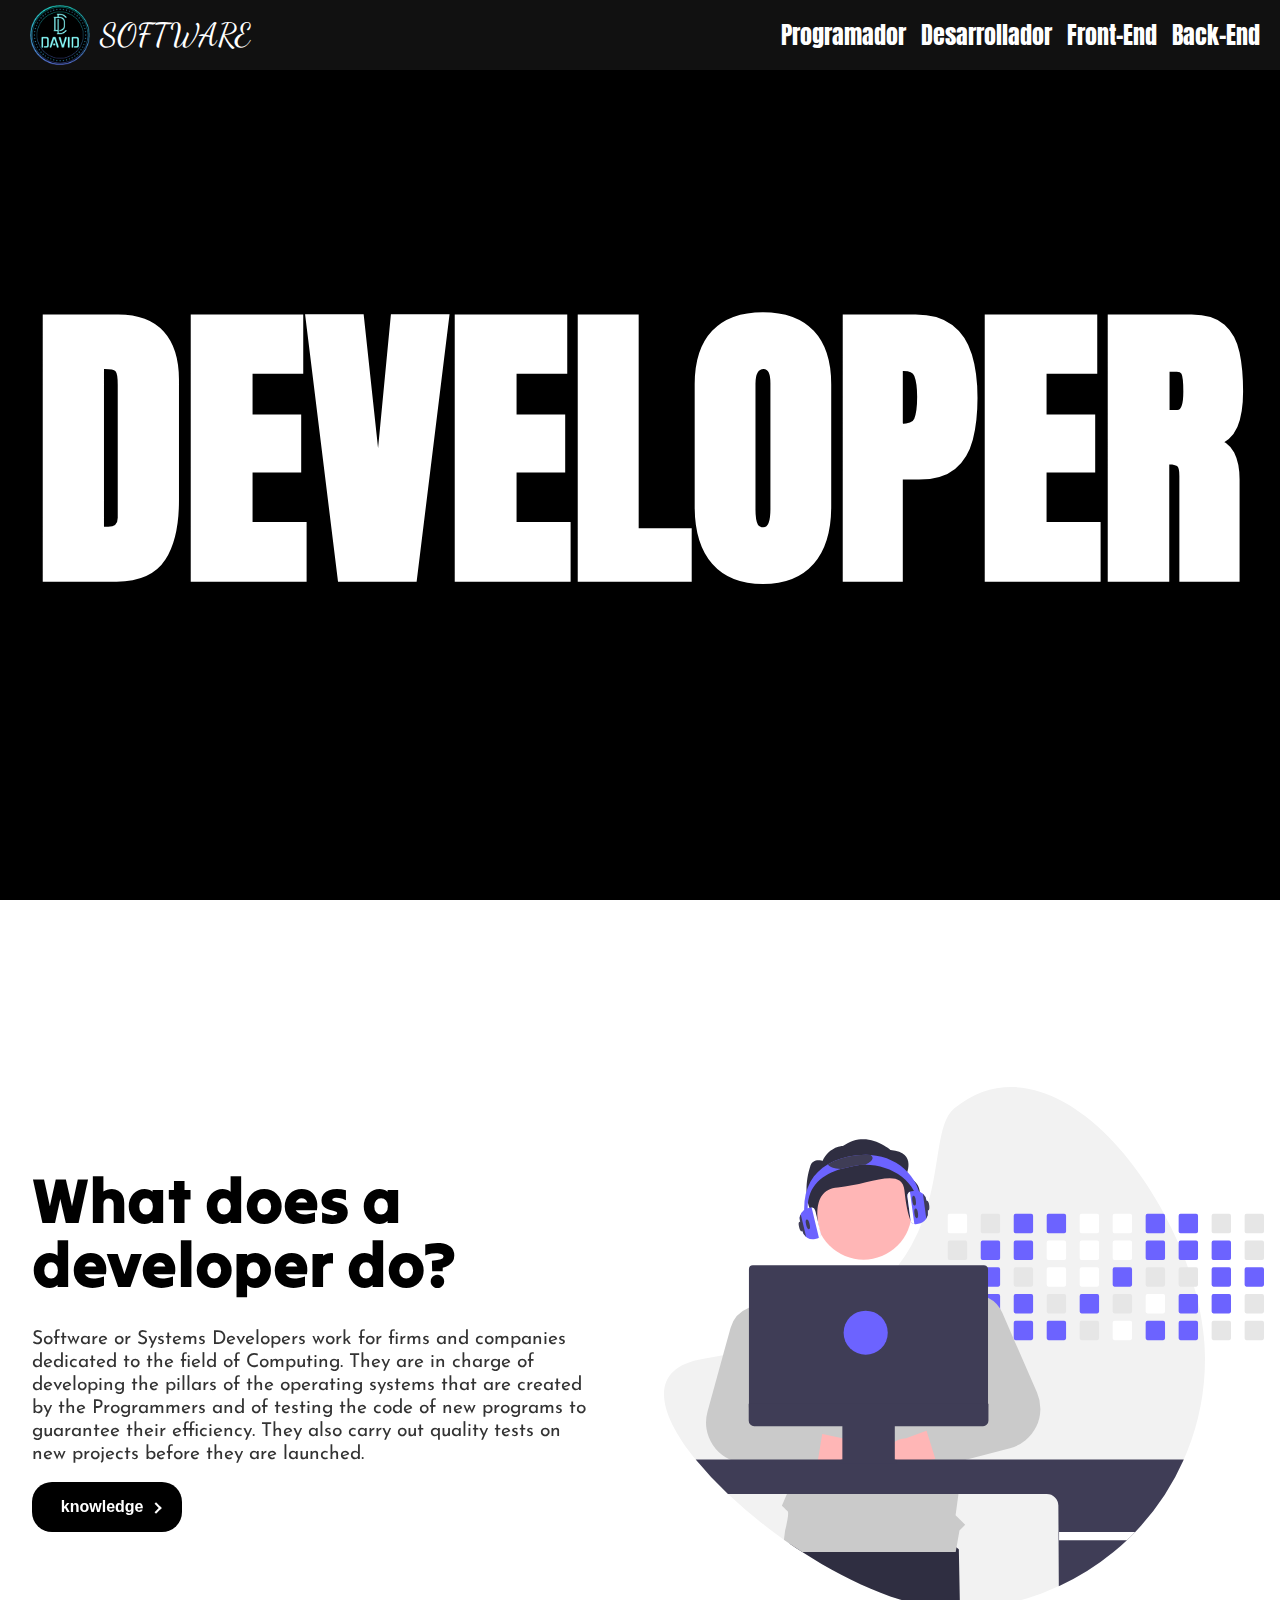
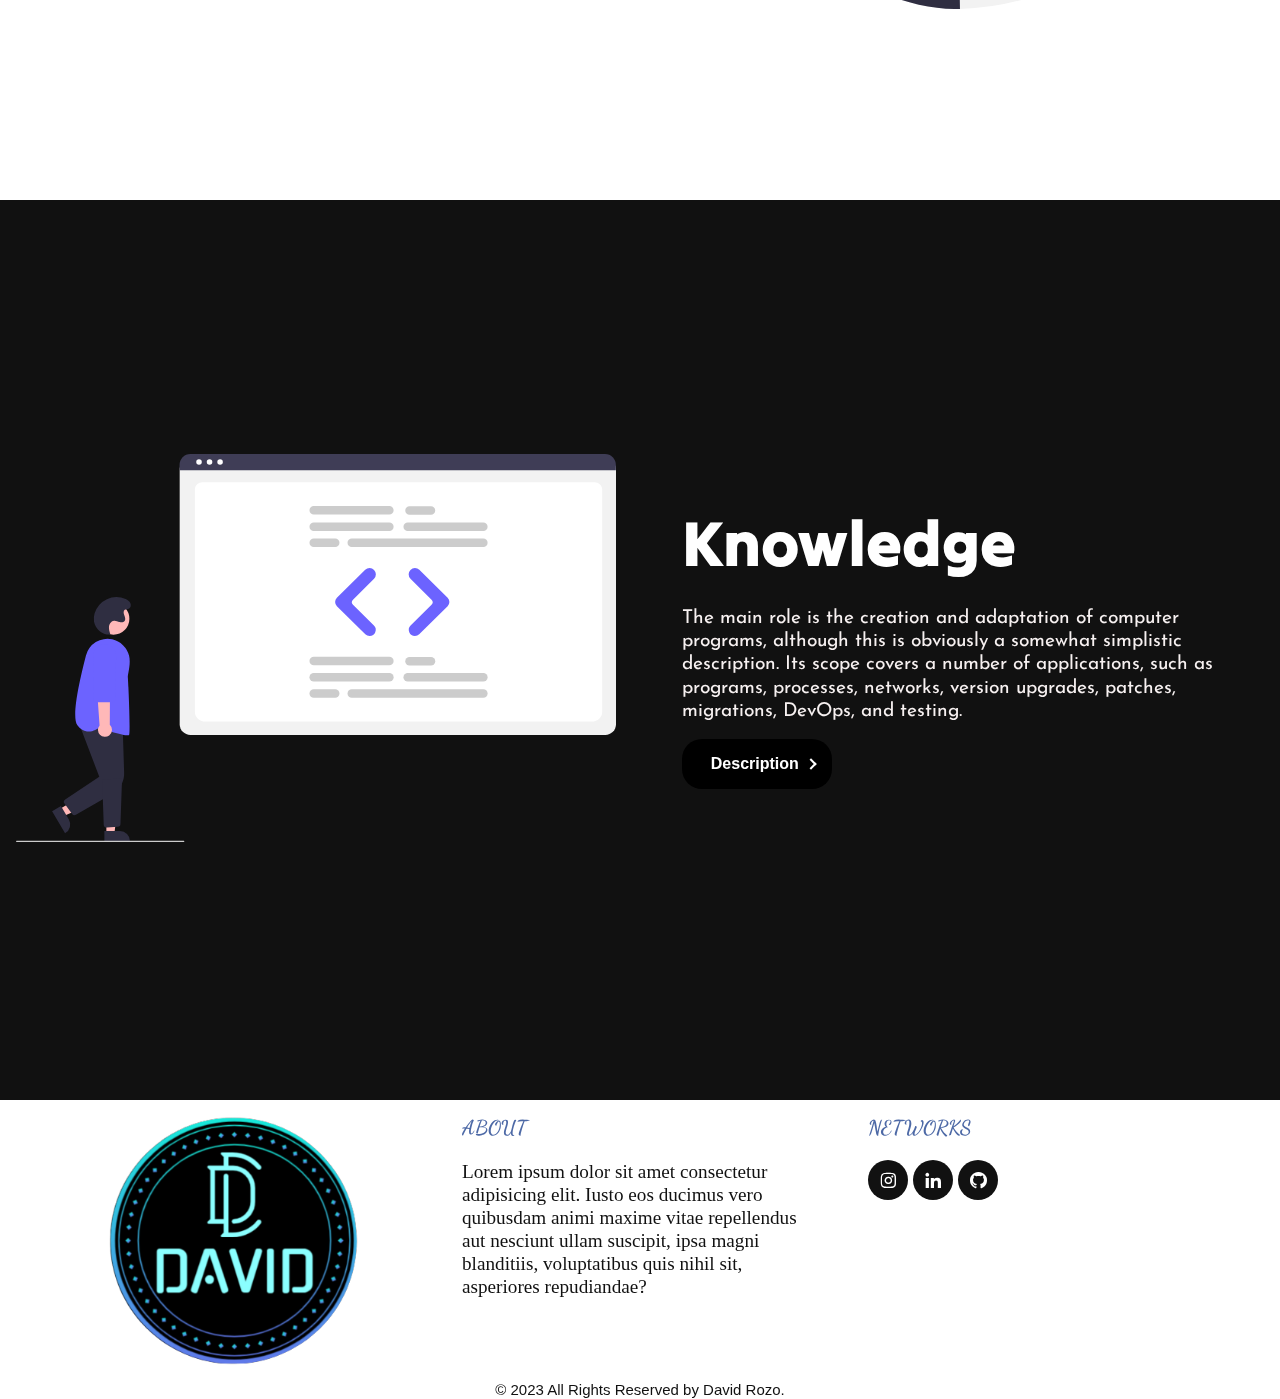
==== ASSETS/HTML/Developer.HTML @ 3167f1c3 "Se agregan dos interfaces" ====
<!DOCTYPE html>
<html lang="en">

<head>
    <meta charset="UTF-8">
    <meta http-equiv="X-UA-Compatible" content="IE=edge">
    <link href='https://unpkg.com/boxicons@2.1.4/css/boxicons.min.css' rel='stylesheet'>
    <link rel="shortcut icon" href="../IMG/Logo-DavidTr.png" type="image/x-icon">
    <meta name="viewport" content="width=device-width, initial-scale=1.0">
    <link rel="stylesheet" href="../CSS/Programmer.css">
    <title>Programmer || David-Tr</title>
</head>

<body>
    <header class="hero">
        <nav class="nav">
            <div class="nav_logo">
                <img src="../IMG/Logo-DavidTr.png" alt="Logo-DavidTR">
                <span>SOFTWARE</span>
            </div>

            <ul class="nav_link nav__link--menu">
                <li class="nav_items">
                    <a href="#" class="nav_links">Programador</a>
                </li>
                <li class="nav_items">
                    <a href="#" class="nav_links">Desarrollador</a>
                </li>
                <li class="nav_items">
                    <a href="#" class="nav_links">Front-End</a>
                </li>
                <li class="nav_items">
                    <a href="#" class="nav_links">Back-End</a>
                </li>
            </ul>
        </nav>
    </header>

    <div class="content-title">
        <video autoplay muted preload loop>
            <source src="../IMG/Video-Cielo.mp4">
        </video>
        <div class="title developer">
            <h1">Developer</h1>
        </div>
    </div>

    <section class="corps">
        <article class="description" id="description">
            <div class="text-info">
                <h2 style="--i: #000;">What does a developer do?</h2>
                <p style="--ct: #333;">Software or Systems Developers work for firms and companies dedicated to the
                    field of Computing. They are in charge of developing the pillars of the operating systems that are
                    created by the Programmers and of testing the code of new programs to guarantee their efficiency.
                    They also carry out quality tests on new projects before they are launched.</p>
                <a href="#knowledge" class="btn">
                    knowledge
                    <div class="arrow-wrapper">
                        <div class="arrow"></div>
                    </div>
                </a>
            </div>
            <div class="image">
                <img src="../IMG/Developer.svg" alt="Developer">
            </div>
        </article>
        <article class="knowledge" id="knowledge">
            <div class="text-info">
                <h2 style="--i: #fff;">Knowledge</h2>
                <p style="--ct: #f7f1f1;">The main role is the creation and adaptation of computer programs, although
                    this is obviously a somewhat simplistic description. Its scope covers a number of applications, such
                    as programs, processes, networks, version upgrades, patches, migrations, DevOps, and testing.</p>
                <a href="#description" class="btn">
                    Description
                    <div class="arrow-wrapper">
                        <div class="arrow"></div>
                    </div>
                </a>
            </div>
            <div class="image">
                <img src="../IMG/Code.svg" alt="Code">
            </div>
        </article>
    </section>

    <Footer class="footer">
        <div class="footer-content">
            <div class="logo-footer">
                <figure>
                    <img src="../IMG/Logo-DavidTr.png" alt="DavidTr">
                </figure>
            </div>
            <div class="concerning">
                <h2>About</h2>
                <p>Lorem ipsum dolor sit amet consectetur adipisicing elit. Iusto eos ducimus vero quibusdam animi
                    maxime
                    vitae repellendus aut nesciunt ullam suscipit, ipsa magni blanditiis, voluptatibus quis nihil sit,
                    asperiores repudiandae?</p>
            </div>
            <div class="networks">
                <h2>Networks</h2>
                <ul class="social-icons">
                    <li>
                        <a href="#" target="_blank"
                            style="--clr: radial-gradient(circle at 30% 107%, #fdf497 0%, #fdf497 5%, #fd5949 45%,#d6249f 60%,#285AEB 90%);">
                            <i class='bx bxl-instagram'></i>
                        </a>
                    </li>
                    <li>
                        <a href="#" target="_blank" style="--clr: #7072f0;">
                            <i class='bx bxl-linkedin'></i>
                        </a>
                    </li>
                    <li>
                        <a href="https://github.com/Dav1d-Tr" target="_blank" style="--clr: #238636;">
                            <i class='bx bxl-github'></i>
                        </a>
                    </li>
                </ul>
            </div>
        </div>
        <div class="licence">
            <small>&copy; 2023 All Rights Reserved by David Rozo.</small>
        </div>
    </Footer>

</body>

</html>
---- ASSETS/CSS/Programmer.css ----
@import url('https://fonts.googleapis.com/css2?family=Acme&family=Anton&family=Dancing+Script:wght@700&display=swap');
@import url('https://fonts.googleapis.com/css2?family=Acme&family=Dancing+Script:wght@700&display=swap');
@import url('https://fonts.googleapis.com/css2?family=Josefin+Sans&display=swap');
@import url('https://fonts.googleapis.com/css2?family=Tilt+Warp&display=swap');

* {
    margin: 0;
    padding: 0;
    box-sizing: border-box;
}

html {
    scroll-behavior: smooth;
}

body {
    font-family: 'Poppins', sans-serif;
}

/* Nav */

.nav {
    background: #111;
    width: 100%;
    height: 70px;
    display: flex;
    justify-content: space-between;
    align-items: center;
    color: #fff;
    padding: 10px 20px;
    position: fixed;
    z-index: 4;
}

.nav_logo {
    font-family: 'Acme', sans-serif;
    font-family: 'Dancing Script', cursive;
    padding: 10px;
    display: flex;
    justify-content: center;
    align-items: center;
    font-size: 2rem;
}

.nav_logo img {
    width: 60px;
    margin-right: 10px;
}

.nav__link--menu {
    display: flex;
    justify-content: center;
    align-items: center;
    gap: 15px;
}

.nav_items {
    list-style: none;
}

.nav_items a {
    font-family: 'Anton', sans-serif;
    text-decoration: none;
    color: #fff;
    font-size: 24px;
    transition: .5s;
}

.nav_items a:hover {
    color: #4d69a6;
}

/* Title */

.content-title {
    width: 100%;
    height: 100vh;
    z-index: -1;
}

.content-title video {
    width: 100%;
    height: 100%;
}

.title {
    font-family: 'Anton', sans-serif;
    position: absolute;
    top: 0;
    left: 0;
    background: #000000;
    height: 100%;
    width: 100%;
    color: #fff;
    display: flex;
    justify-content: center;
    align-items: center;
    font-size: 117px;
    font-weight: bold;
    text-transform: uppercase;
    mix-blend-mode: multiply;
}

.developer{
    font-size: 300px;
}

.description {
    width: 100%;
    height: 100vh;
    display: flex;
    justify-content: center;
    align-items: center;
    padding: 1rem;
    gap: 50px;
    background: #fff;
}

.text-info {
    padding: 1rem;
}

.text-info h2 {
    font-size: 4rem;
    margin-bottom: 2rem;
    text-align: left;
    font-family: 'Tilt Warp', cursive;
    line-height: 1;
    color: var(--i);
}

.text-info p {
    font-family: 'Josefin Sans', sans-serif;
    margin-bottom: 1rem;
    font-size: 1.2rem;
    line-height: 1.2;
    color: var(--ct);
}

.image img {
    width: 600px;
}

.btn {
    box-sizing: border-box;
    border: 0;
    border-radius: 20px;
    color: #ffffff;
    padding: 1em 1.8em;
    background: #000000;
    display: flex;
    transition: 0.2s background;
    align-items: center;
    gap: 0.6em;
    font-weight: bold;
    width: 150px;
    text-decoration: none;
}

.btn .arrow-wrapper {
    display: flex;
    justify-content: center;
    align-items: center;
}

.btn .arrow {
    margin-top: 1px;
    width: 10px;
    background: #000000;
    height: 2px;
    position: relative;
    transition: 0.2s;
}

.btn .arrow::before {
    content: "";
    box-sizing: border-box;
    position: absolute;
    border: solid #ffffff;
    border-width: 0 2px 2px 0;
    display: inline-block;
    top: -3px;
    right: 3px;
    transition: 0.2s;
    padding: 3px;
    transform: rotate(-45deg);
}

.btn:hover {
    background-color: #6C63FF;
}

.btn:hover .arrow {
    background: #ffffff;
}

.btn:hover .arrow:before {
    right: 0;
}

.knowledge {
    display: flex;
    justify-content: center;
    align-items: center;
    width: 100%;
    height: 100vh;
    background: #111;
    gap: 50px;
    padding: 1rem;
    flex-direction: row-reverse;
}

/* ---> footer <---*/

.footer {
    width: 100%;
    background: #ffffff;
}

.footer .footer-content {
    width: 100%;
    max-width: 1200px;
    margin: auto;
    display: grid;
    grid-template-columns: repeat(3, 1fr);
    grid-gap: 50px;
    padding: 1em;
}

.footer .footer-content .logo-footer figure {
    width: 100%;
    height: 100%;
    display: flex;
    justify-content: center;
    align-items: center;
}

.footer .footer-content .logo-footer figure img {
    width: 250px;
}

.footer .footer-content h2 {
    font-family: 'Acme', sans-serif;
    font-family: 'Dancing Script', cursive;
    color: #4d69a6;
    margin-bottom: 20px;
    font-size: 20px;
    text-transform: uppercase;
}

.footer .footer-content p {
    font-family: Georgia, 'Times New Roman', Times, serif;
    font-size: 1.2rem;
    line-height: 1.2;
    color: #111;
}

.social-icons {
    list-style: none;
    display: flex;
    margin: 0;
}

.social-icons li {
    display: inline-block;
    padding: 0;
    margin-right: 5px;
}

.social-icons li:last-child {
    margin-right: 0;
}

.social-icons li a {
    font-size: 20px;
    display: block;
    text-align: center;
    border-radius: 50%;
    width: 40px;
    height: 40px;
    line-height: 40px;
    background: #444;
    color: #ddd;
    transition: 0.3s;
}

.social-icons li a i {
    line-height: 40px !important;
}

.social-icons {
    width: 40px;
}

.social-icons li {
    margin-bottom: 5px;
}

.social-icons li:last-child {
    margin-right: 0;
}

.social-icons li a {
    background: #111;
    color: #ffffff;
}

.social-icons li a:hover {
    background: var(--clr);
    color: #fff;
}

.footer .licence {
    background: #ffffff;
    text-align: center;
    color: #111;
}

.footer .licence small {
    font-size: 15px;
}

@media screen and (max-width: 768px) {

    .nav {
        width: 100%;
        height: 70px;
        display: flex;
        justify-content: space-between;
        align-items: center;
        color: #fff;
        padding: 5px 5px;
    }

    .nav_logo {
        font-family: 'Acme', sans-serif;
        font-family: 'Dancing Script', cursive;
        padding: 10px;
        display: flex;
        justify-content: center;
        align-items: center;
        font-size: 2rem;
    }

    .nav_logo img {
        width: 50px;
        margin-right: 5px;
    }

    .nav__link--menu {
        display: flex;
        justify-content: center;
        align-items: center;
        column-gap: 10px;
    }

    .nav_items {
        list-style: none;
    }

    .nav_items a {
        text-decoration: none;
        color: #fff;
        font-size: 20px;
    }

    /* Title */

    .title {
        font-size: 30px;
    }

    .developer{
        font-size: 75px;
    }

    .description {
        height: 100%;
        gap: 20px;
        flex-direction: column-reverse;
    }

    .text-info {
        padding: 1rem;
        display: flex;
        align-items: center;
        flex-direction: column;
    }
    
    .text-info h2 {
        font-size: 2rem;
        margin-bottom: 1rem;
        text-align: center;
    }
    
    .text-info p {
        margin-bottom: 1rem;
        font-size: 1.2rem;
    }
    
    .image img {
        width: 300px;
    }

    .knowledge {
        height: 100%;
        gap: 20px;
        flex-direction: column-reverse;
    }

    .footer .footer-content {
        margin: auto;
        width: 90%;
        grid-template-columns: repeat(1, 1fr);
        grid-gap: 30px;
        padding: 1em;
    }

    .footer .footer-content h2,
    p {
        text-align: center;
    }

    .social-icons {
        width: 100%;
        display: flex;
        justify-content: center;
        display: flex;
        list-style: none;
        margin: 0 auto;
    }

    .social-icons li {
        display: flex;
        padding: 0;
        margin-right: 5px;
        margin-bottom: 0;
    }

    .social-icons li:last-child {
        margin-right: 0;
    }

    .social-icons li a {
        display: flex;
        justify-content: center;
        text-align: center;
        text-decoration: none;
    }

    .social-icons li a i {
        line-height: 40px !important;
    }

    .social-icons li a {
        background: #444;
        color: #ddd;
    }

    .social-icons li a:hover {
        background: var(--clr);
        color: #fff;
    }
}
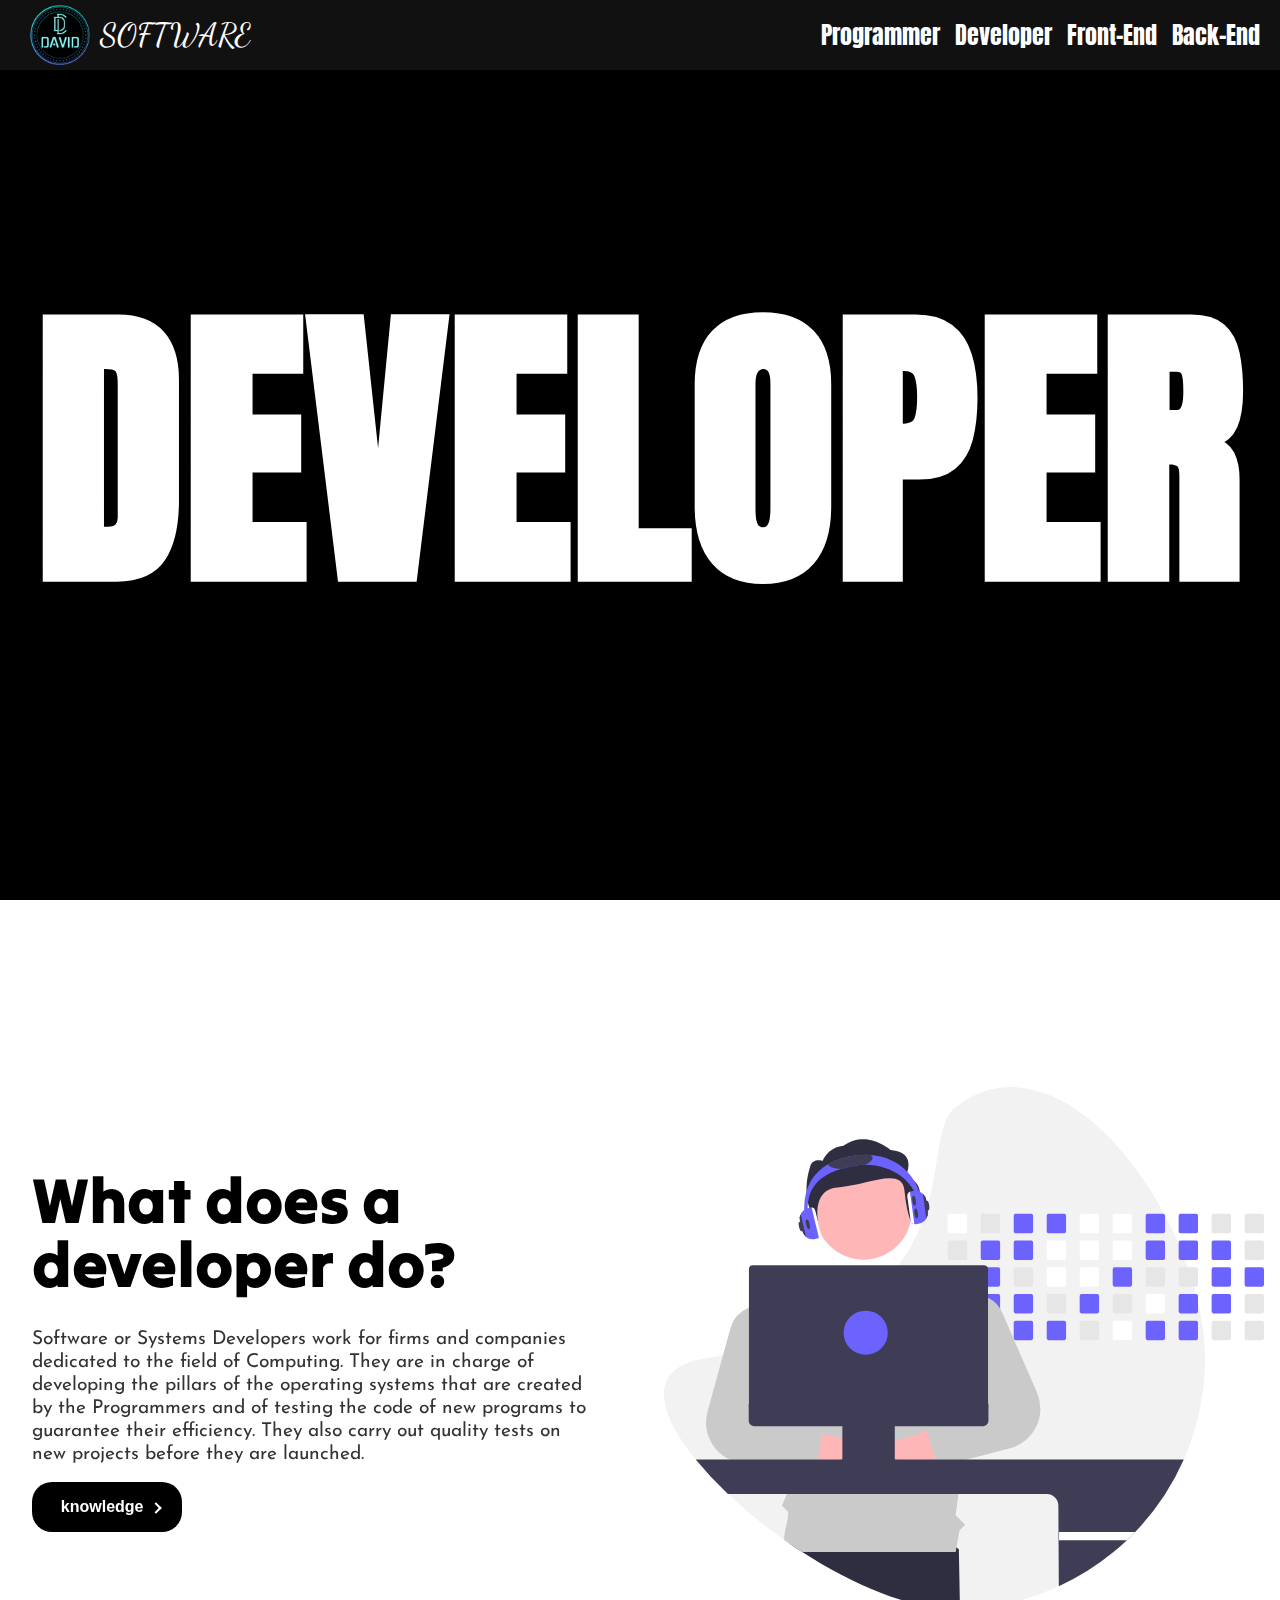
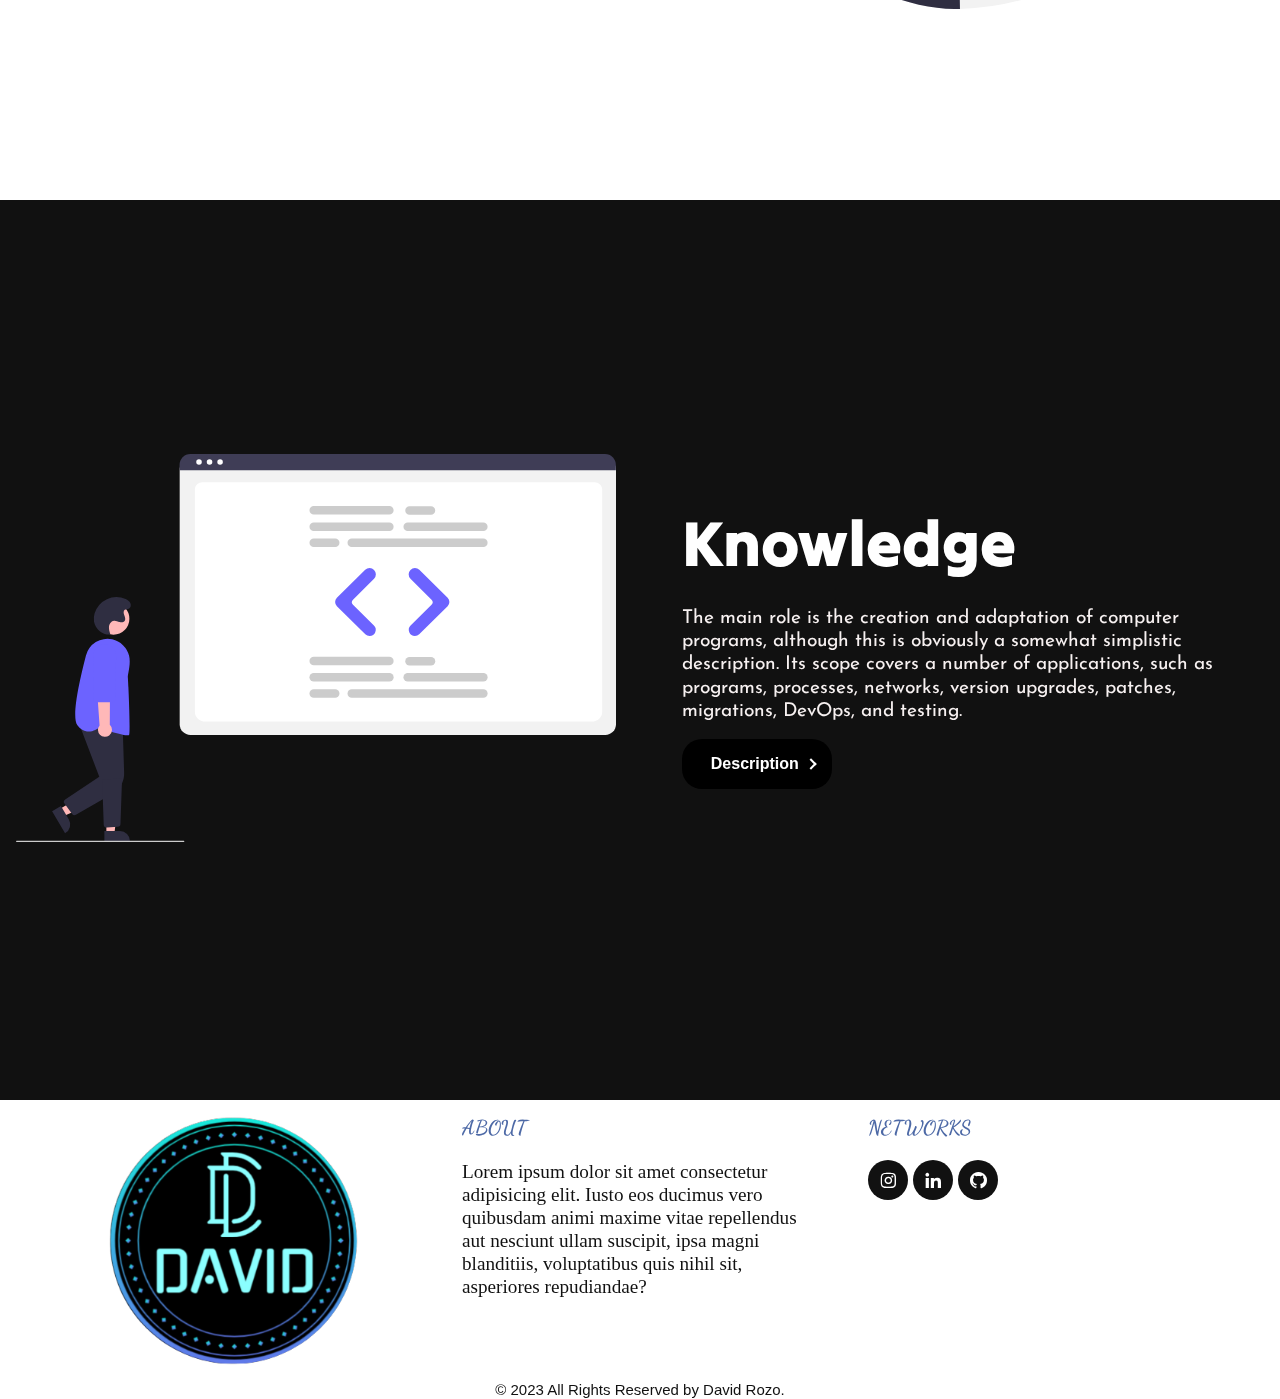
==== commit a346aabe: "Se agreganron los enlaces" ====
--- a/ASSETS/HTML/Developer.HTML
+++ b/ASSETS/HTML/Developer.HTML
@@ -8,7 +8,7 @@
     <link rel="shortcut icon" href="../IMG/Logo-DavidTr.png" type="image/x-icon">
     <meta name="viewport" content="width=device-width, initial-scale=1.0">
     <link rel="stylesheet" href="../CSS/Programmer.css">
-    <title>Programmer || David-Tr</title>
+    <title>Developer || David-Tr</title>
 </head>
 
 <body>
@@ -21,10 +21,10 @@
 
             <ul class="nav_link nav__link--menu">
                 <li class="nav_items">
-                    <a href="#" class="nav_links">Programador</a>
+                    <a href="Programmer.HTML" class="nav_links">Programmer</a>
                 </li>
                 <li class="nav_items">
-                    <a href="#" class="nav_links">Desarrollador</a>
+                    <a href="Developer.HTML" class="nav_links">Developer</a>
                 </li>
                 <li class="nav_items">
                     <a href="#" class="nav_links">Front-End</a>
